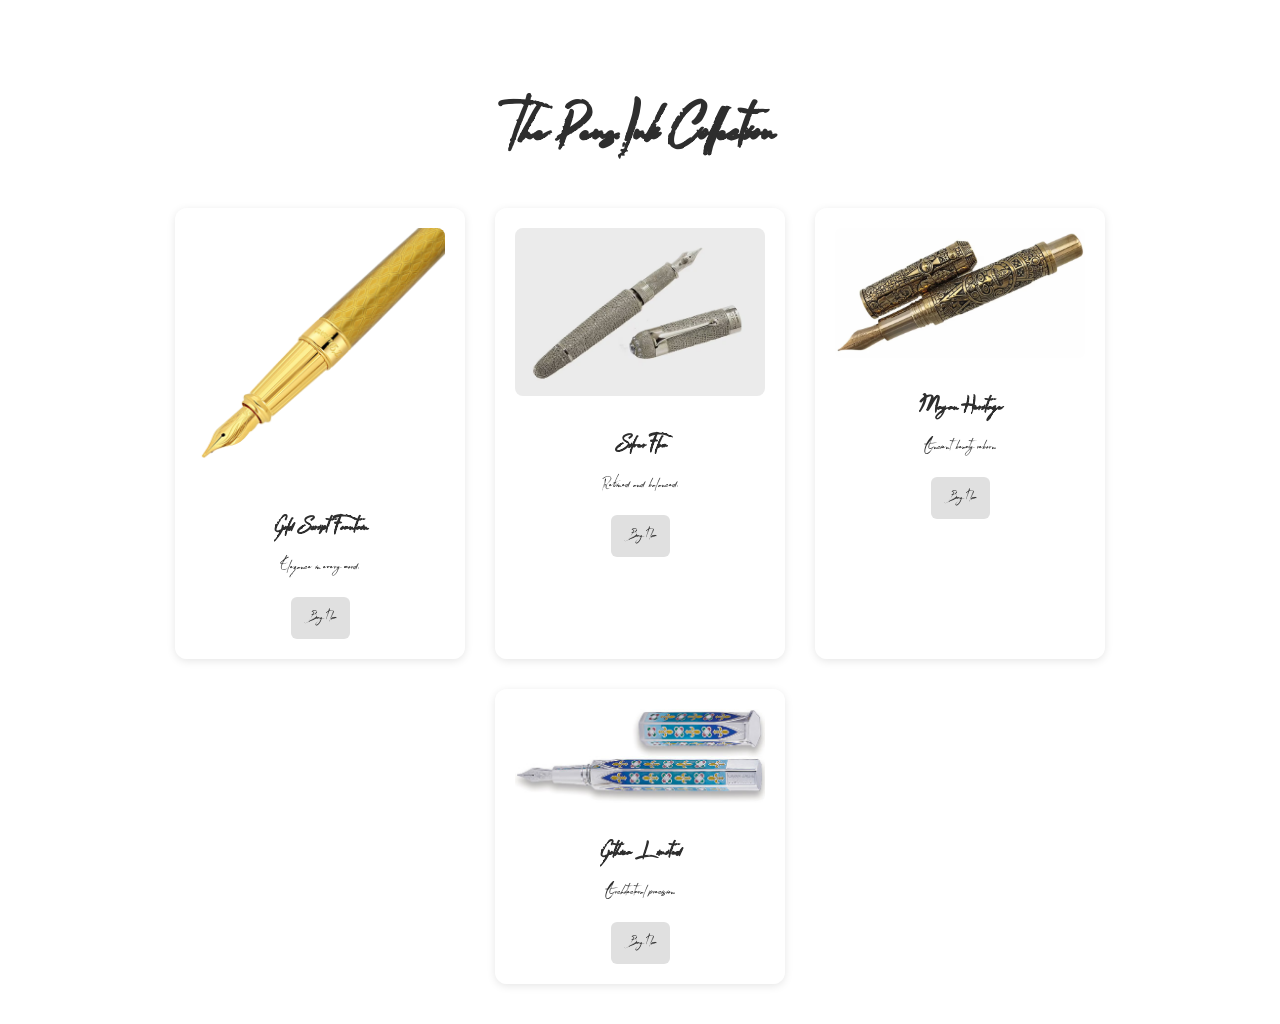
==== shop.html @ 22323832 "Add files via upload" ====
<!DOCTYPE html>
<html lang="en">
<head>
  <meta charset="UTF-8" />
  <meta name="viewport" content="width=device-width, initial-scale=1.0"/>
  <title>Pens.Ink — Shop</title>
  <style>
    @font-face { font-family: 'Granady'; src: url('Granady1.otf') format('opentype'); }

    body {
      margin: 0;
      padding: 40px;
      background-image: url('paper.jpg');
      background-size: cover;
      background-position: center;
      font-family: 'Granady', serif;
      color: #2e2e2e;
    }

    h1 {
      text-align: center;
      font-size: 64px;
      margin-bottom: 20px;
    }

    .product-grid {
      display: flex;
      flex-wrap: wrap;
      justify-content: center;
      gap: 30px;
      max-width: 1200px;
      margin: 0 auto;
    }

    .product-card {
      background: rgba(255, 255, 255, 0.6);
      border-radius: 12px;
      padding: 20px;
      width: 250px;
      text-align: center;
      box-shadow: 0 2px 8px rgba(0,0,0,0.1);
    }

    .product-card img {
      max-width: 100%;
      border-radius: 8px;
      margin-bottom: 10px;
    }

    .product-card h2 {
      font-size: 24px;
      margin: 10px 0 5px;
    }

    .product-card p {
      font-size: 18px;
      margin: 5px 0;
    }

    .product-card a {
      display: inline-block;
      margin-top: 10px;
      font-size: 16px;
      text-decoration: none;
      color: #222;
      background-color: #e0e0e0;
      padding: 8px 14px;
      border-radius: 6px;
      transition: 0.3s;
    }

    .product-card a:hover {
      background-color: #d2b48c;
      color: #fff;
    }
  </style>
</head>
<body>
  <h1>The Pens.Ink Collection</h1>
  <div class="product-grid">
    <div class="product-card">
      <img src="Gold pen 2" alt="Gold Pen">
      <h2>Gold Script Fountain</h2>
      <p>Elegance in every word.</p>
      <a href="#">Buy Now</a>
    </div>
    <div class="product-card">
      <img src="Silver pen" alt="Silver Pen">
      <h2>Silver Flow</h2>
      <p>Refined and balanced.</p>
      <a href="#">Buy Now</a>
    </div>
    <div class="product-card">
      <img src="Mayan pen" alt="Mayan-Inspired Pen">
      <h2>Mayan Heritage</h2>
      <p>Ancient beauty reborn.</p>
      <a href="#">Buy Now</a>
    </div>
    <div class="product-card">
      <img src="Caran d’Ache Gothica Pen" alt="Caran d’Ache Pen">
      <h2>Gothica Limited</h2>
      <p>Architectural precision.</p>
      <a href="#">Buy Now</a>
    </div>
  </div>
</body>
</html>
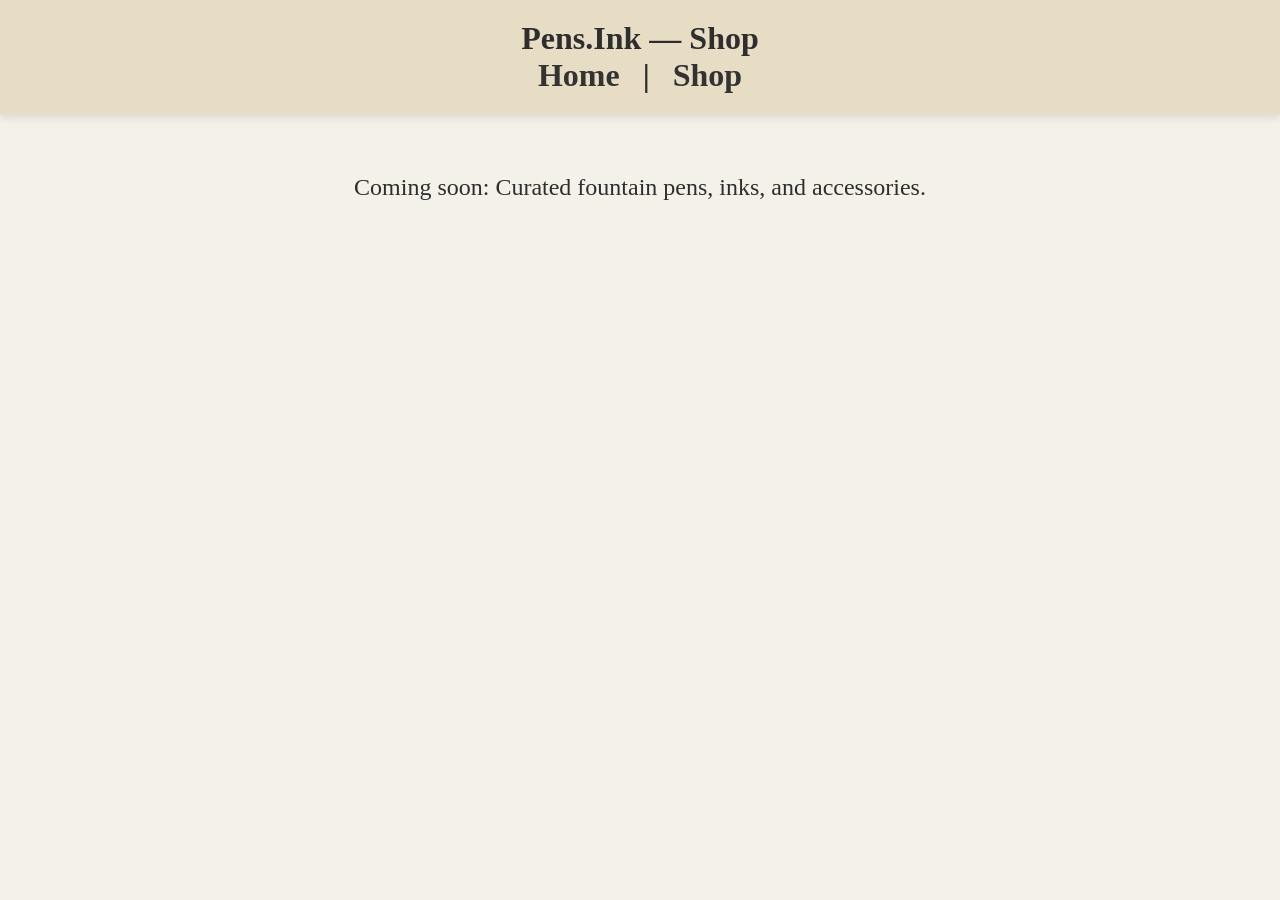
==== commit e6b4d8f0: "Add files via upload" ====
--- a/shop.html
+++ b/shop.html
@@ -1,107 +1,47 @@
+
 <!DOCTYPE html>
 <html lang="en">
 <head>
   <meta charset="UTF-8" />
-  <meta name="viewport" content="width=device-width, initial-scale=1.0"/>
-  <title>Pens.Ink — Shop</title>
+  <meta name="viewport" content="width=device-width, initial-scale=1.0" />
+  <title>Pens.Ink Shop</title>
   <style>
-    @font-face { font-family: 'Granady'; src: url('Granady1.otf') format('opentype'); }
-
     body {
       margin: 0;
-      padding: 40px;
-      background-image: url('paper.jpg');
-      background-size: cover;
-      background-position: center;
-      font-family: 'Granady', serif;
+      font-family: 'Georgia', serif;
+      background: #f4f1e9;
       color: #2e2e2e;
+      text-align: center;
     }
-
-    h1 {
-      text-align: center;
-      font-size: 64px;
-      margin-bottom: 20px;
+    header {
+      padding: 20px;
+      background: #e6ddc4;
+      font-size: 32px;
+      font-weight: bold;
+      box-shadow: 0 4px 8px rgba(0, 0, 0, 0.1);
     }
-
-    .product-grid {
-      display: flex;
-      flex-wrap: wrap;
-      justify-content: center;
-      gap: 30px;
-      max-width: 1200px;
-      margin: 0 auto;
+    nav a {
+      margin: 0 15px;
+      text-decoration: none;
+      color: #333;
+      font-weight: bold;
     }
-
-    .product-card {
-      background: rgba(255, 255, 255, 0.6);
-      border-radius: 12px;
-      padding: 20px;
-      width: 250px;
-      text-align: center;
-      box-shadow: 0 2px 8px rgba(0,0,0,0.1);
-    }
-
-    .product-card img {
-      max-width: 100%;
-      border-radius: 8px;
-      margin-bottom: 10px;
-    }
-
-    .product-card h2 {
+    .shop {
+      margin-top: 60px;
       font-size: 24px;
-      margin: 10px 0 5px;
-    }
-
-    .product-card p {
-      font-size: 18px;
-      margin: 5px 0;
-    }
-
-    .product-card a {
-      display: inline-block;
-      margin-top: 10px;
-      font-size: 16px;
-      text-decoration: none;
-      color: #222;
-      background-color: #e0e0e0;
-      padding: 8px 14px;
-      border-radius: 6px;
-      transition: 0.3s;
-    }
-
-    .product-card a:hover {
-      background-color: #d2b48c;
-      color: #fff;
     }
   </style>
 </head>
 <body>
-  <h1>The Pens.Ink Collection</h1>
-  <div class="product-grid">
-    <div class="product-card">
-      <img src="Gold pen 2" alt="Gold Pen">
-      <h2>Gold Script Fountain</h2>
-      <p>Elegance in every word.</p>
-      <a href="#">Buy Now</a>
-    </div>
-    <div class="product-card">
-      <img src="Silver pen" alt="Silver Pen">
-      <h2>Silver Flow</h2>
-      <p>Refined and balanced.</p>
-      <a href="#">Buy Now</a>
-    </div>
-    <div class="product-card">
-      <img src="Mayan pen" alt="Mayan-Inspired Pen">
-      <h2>Mayan Heritage</h2>
-      <p>Ancient beauty reborn.</p>
-      <a href="#">Buy Now</a>
-    </div>
-    <div class="product-card">
-      <img src="Caran d’Ache Gothica Pen" alt="Caran d’Ache Pen">
-      <h2>Gothica Limited</h2>
-      <p>Architectural precision.</p>
-      <a href="#">Buy Now</a>
-    </div>
+  <header>
+    Pens.Ink — Shop
+    <nav>
+      <a href="index.html">Home</a> |
+      <a href="shop.html">Shop</a>
+    </nav>
+  </header>
+  <div class="shop">
+    <p>Coming soon: Curated fountain pens, inks, and accessories.</p>
   </div>
 </body>
 </html>
